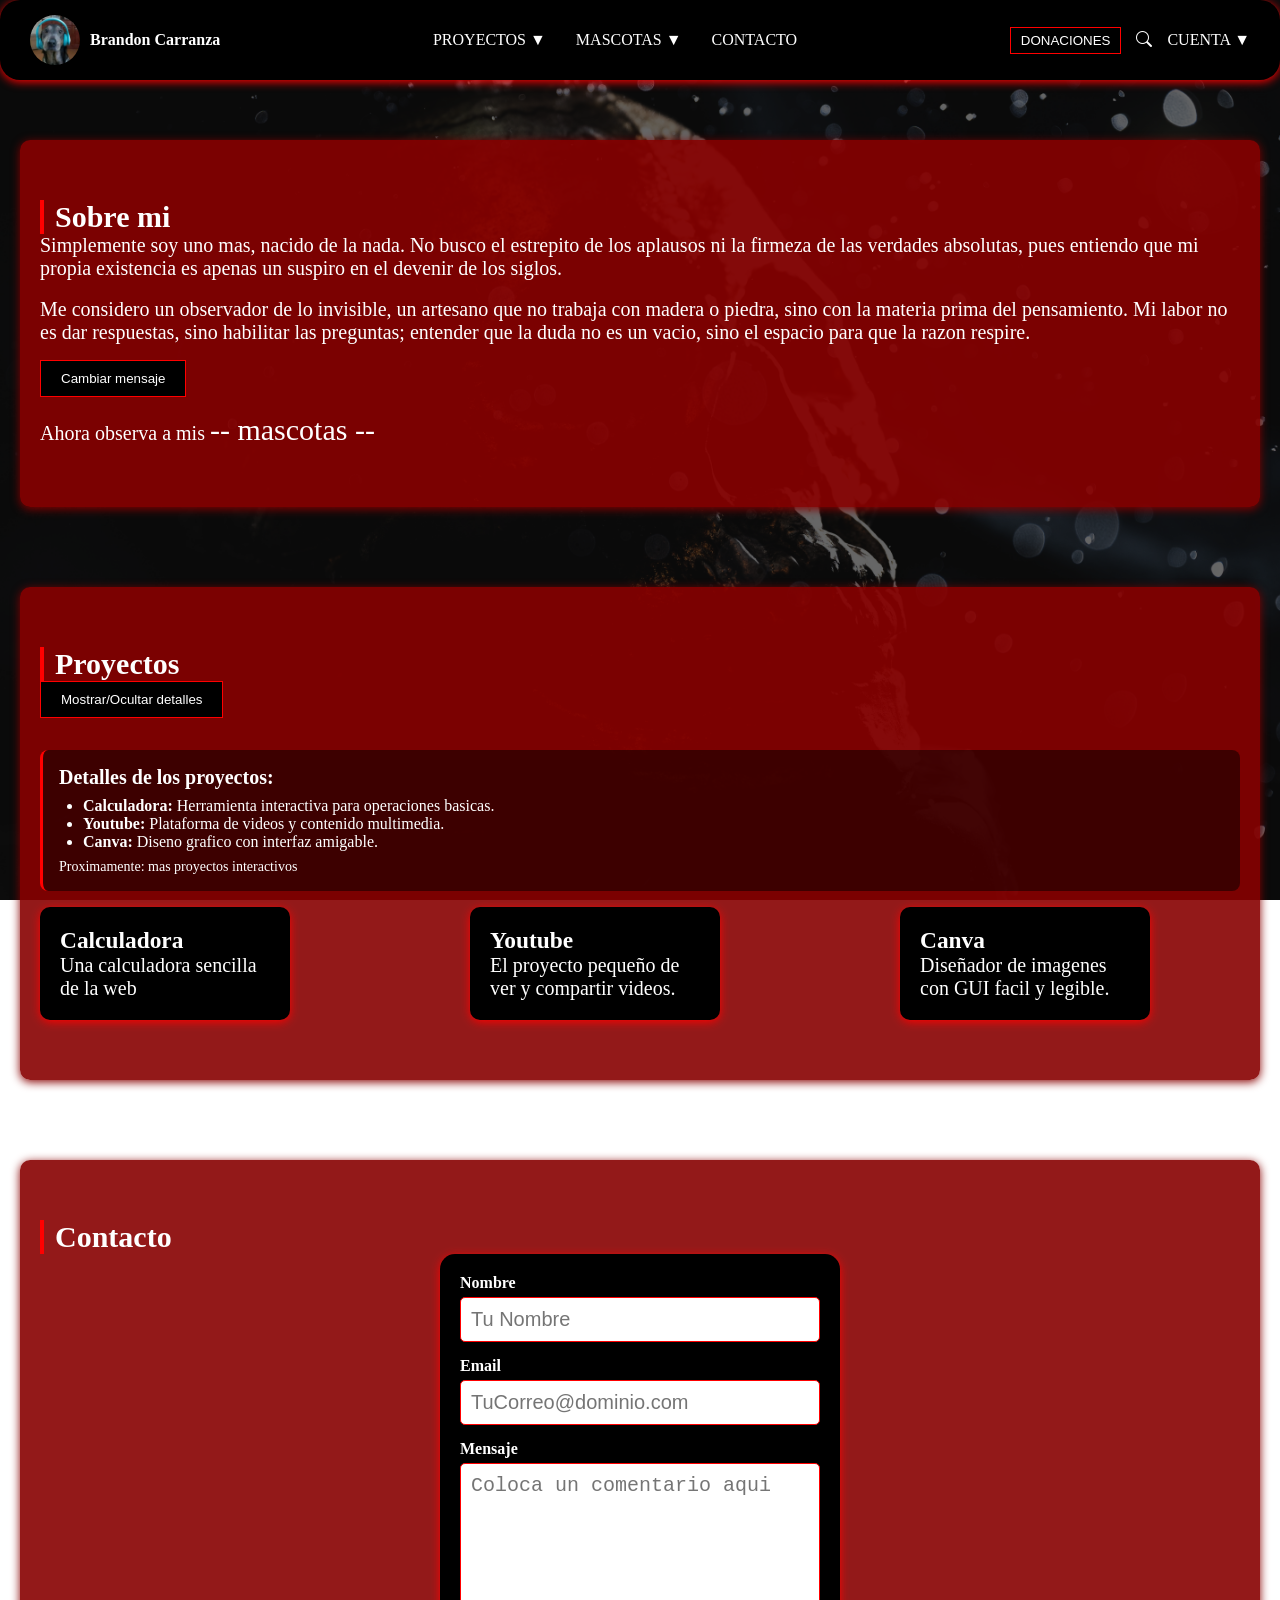
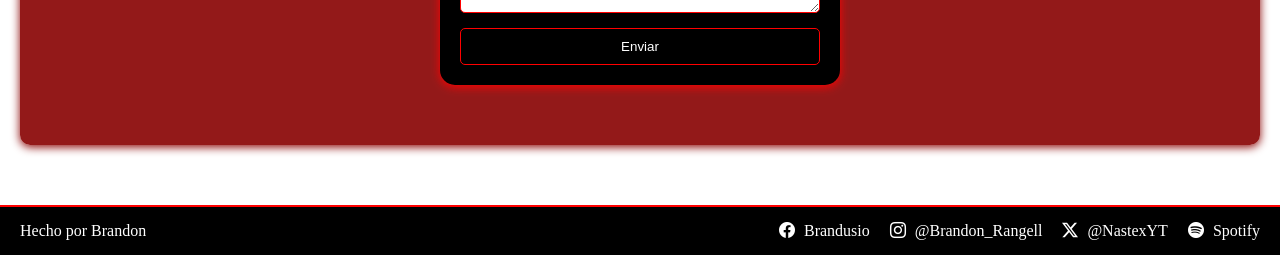
==== index.html @ fcfbf07f "Add files via upload" ====
<!DOCTYPE html>
<html lang="es">
<head>
    <meta charset="UTF-8">
    <meta name="viewport" content="width=device-width, initial-scale=1.0">
    <title>Brandon Carranza</title>
    <link rel="stylesheet" href="styles.css">
    <link rel="stylesheet" href="https://cdn.jsdelivr.net/npm/bootstrap-icons@1.11.3/font/bootstrap-icons.css">
</head>
<body class="wallpaper">

<header>
    <nav class="navbar">
        <div class="nav-left">
            <img src="imagenes/logo.jpg" class="logo" alt="Logo Brandon Carranza">
            <span class="bran">Brandon Carranza</span>
        </div>

        <ul class="nav-center">
            <li class="dropdown">
                PROYECTOS ▼
                <ul class="dropdown-menu">
                    <li><a href="calculadora.html" target="_blank">Calculadora</a></li>
                    <li><a href="https://www.youtube.com/" target="_blank">Youtube</a></li>
                    <li><a href="https://www.canva.com/" target="_blank">Canva</a></li>
                </ul>
            </li>

            <li class="dropdown">
                MASCOTAS ▼
                <ul class="dropdown-menu">
                    <li><a href="https://www.corazonpeludito.org/" target="_blank">Adoptar</a></li>
                    <li><a href="mascotas.html">Ver mascotas</a></li>
                </ul>
            </li>

            <li><a href="#contact">CONTACTO</a></li>
        </ul>

        <div class="nav-right">
            <button class="buy-btn" onclick="location.href='donaciones.html'">DONACIONES</button>
            <i class="bi bi-search"></i>
            <span>CUENTA ▼</span>
        </div>
    </nav>
</header>

<section id="about" class="section">
    <div>
        <h2>Sobre mi</h2>
        <p>Simplemente soy uno mas, nacido de la nada. No busco el estrepito de los aplausos ni la firmeza de las verdades absolutas, pues entiendo que mi propia existencia es apenas un suspiro en el devenir de los siglos.</p>
        <br>
        <p>Me considero un observador de lo invisible, un artesano que no trabaja con madera o piedra, sino con la materia prima del pensamiento. Mi labor no es dar respuestas, sino habilitar las preguntas; entender que la duda no es un vacio, sino el espacio para que la razon respire.</p>
        
        <p>Ahora observa a mis <a href="mascotas.html">-- mascotas --</a></p>
    </div>
</section>

<section id="projects" class="section">
    <h2>Proyectos</h2>
    <div class="project-container">
        <a href="calculadora.html" class="project-card" target="_blank">
            <h3>Calculadora</h3>
            <p>Una calculadora sencilla de la web</p>
        </a>
        
        <a href="https://www.youtube.com/" class="project-card" target="_blank">
            <h3>Youtube</h3>
            <p>El proyecto pequeño de ver y compartir videos.</p>
        </a>

        <a href="https://www.canva.com/" class="project-card" target="_blank">
            <h3>Canva</h3>
            <p>Diseñador de imagenes con GUI facil y legible.</p>
        </a>
    </div>
</section>

<section id="contact" class="section">
    <h2>Contacto</h2>
    <form class="contact-form" id="contactForm">
        <div class="form-group">
            <label>Nombre</label>
            <input type="text" id="nombre" placeholder="Tu Nombre" required>
        </div>

        <div class="form-group">
            <label>Email</label>
            <input type="email" id="email" placeholder="TuCorreo@dominio.com" required>
        </div>

        <div class="form-group">
            <label>Mensaje</label>
            <textarea id="mensaje" placeholder="Coloca un comentario aqui" required></textarea>
        </div>
        <button type="submit">Enviar</button>
    </form>
</section>

<footer class="footer">
    <div class="footer-left">
        <p>Hecho por Brandon</p>
    </div>
    <div class="footer-right">
        <a href="#"><i class="bi bi-facebook"></i> Brandusio</a>
        <a href="#"><i class="bi bi-instagram"></i> @Brandon_Rangell</a>
        <a href="#"><i class="bi bi-twitter-x"></i> @NastexYT</a>
        <a href="#"><i class="bi bi-spotify"></i> Spotify</a>
    </div>
</footer>

<script src="script.js"></script>
</body>
</html>
---- styles.css ----
/* ========================================
   VARIABLES GLOBALES
   ======================================== */
:root {
    --color-primary: red;
    --color-secondary: black;
    --color-text: white;
    --color-bg-section: rgba(136, 0, 0, 0.9);
    --shadow: 0 2px 10px red;
    --border: 2px solid red;
    --font-small: 0.875rem;     /* 14px */
    --font-base: 1rem;          /* 16px */
    --font-large: 1.25rem;      /* 20px */
    --font-xl: 1.875rem;        /* 30px */
    --font-xxl: 2.5rem;         /* 40px */
    --spacing-xs: 0.3125rem;    /* 5px */
    --spacing-sm: 0.625rem;     /* 10px */
    --spacing-md: 0.9375rem;    /* 15px */
    --spacing-lg: 1.25rem;      /* 20px */
    --spacing-xl: 1.875rem;     /* 30px */
    --spacing-xxl: 3.75rem;     /* 60px */
}

/* ========================================
   RESET Y BASE
   ======================================== */
* {
    margin: 0;
    padding: 0;
    box-sizing: border-box;
}

body {
    display: flex;
    flex-direction: column;
    min-height: 100vh;
    margin: 0;
    padding: 0;
}

/* ========================================
   WALLPAPER
   ======================================== */
.wallpaper {
    background-image: url('imagenes/wallpaper-index.jpg');
    background-size: cover;
    background-position: center;
    background-repeat: no-repeat;
    background-attachment: fixed;
    position: relative;
    margin: 0;
    flex: 1;
}

.wallpaper::before {
    content: "";
    position: fixed;
    top: 0;
    left: 0;
    width: 100%;
    height: 100%;
    background-color: rgba(0, 0, 0, 0.6);
    z-index: -1;
}

/* ========================================
   NAVBAR
   ======================================== */
.navbar {
    display: flex;
    justify-content: space-between;
    align-items: center;
    background: var(--color-secondary);
    padding: var(--spacing-md) var(--spacing-xl);
    border-radius: 20px;
    box-shadow: var(--shadow);
    flex-wrap: wrap;
    gap: var(--spacing-md);
}

.nav-left {
    display: flex;
    align-items: center;
    gap: var(--spacing-sm);
}

.logo {
    width: 50px;
    border-radius: 50%;
    max-width: 100%;
    height: auto;
}

.bran {
    color: var(--color-text);
    font-weight: bold;
    font-size: var(--font-base);
}

.nav-links {
    display: flex;
    gap: var(--spacing-lg);
}

.nav-links li a {
    text-decoration: none;
    color: var(--color-text);
    transition: color 0.3s ease-in-out;
}

.nav-links li a:hover {
    color: var(--color-primary);
    border-bottom: var(--border);
}

.nav-center {
    display: flex;
    gap: var(--spacing-xl);
    list-style: none;
    cursor: pointer;
    color: var(--color-text);
}

.nav-center li {
    position: relative;
    color: var(--color-text);
    transition: color 0.3s ease;
}

.nav-center a {
    color: var(--color-text);
    text-decoration: none;
}

.nav-center a:hover {
    color: var(--color-primary);
}

/* DROPDOWN */
.dropdown-menu {
    position: absolute;
    top: var(--spacing-xl);
    left: 0;
    background: var(--color-secondary);
    padding: var(--spacing-sm) 0;
    min-width: 150px;
    list-style: none;
    border-radius: 10px;
    box-shadow: var(--shadow);
    z-index: 1000;
    opacity: 0;
    visibility: hidden;
    transform: translateY(10px);
    transition: all 0.3s ease;
}

.dropdown:hover .dropdown-menu {
    opacity: 1;
    visibility: visible;
    transform: translateY(0);
}

.dropdown-menu li {
    padding: var(--spacing-sm);
}

.dropdown-menu li a {
    color: var(--color-text);
}

.dropdown-menu li a:hover {
    color: var(--color-primary);
}

/* DERECHA */
.nav-right {
    display: flex;
    align-items: center;
    gap: var(--spacing-md);
    color: var(--color-text);
}

/* BOTÓN */
.buy-btn {
    border: 1px solid var(--color-primary);
    background: var(--color-secondary);
    color: var(--color-text);
    padding: var(--spacing-xs) var(--spacing-sm);
    cursor: pointer;
    transition: all 0.3s ease;
}

.buy-btn:hover {
    background: var(--color-primary);
    color: var(--color-secondary);
}

/* ========================================
   PROYECTOS
   ======================================== */
.project-container {
    display: grid;
    gap: 90px;
    margin-top: 1rem;
    justify-content: center;
    grid-template-columns: repeat(auto-fit, 250px);
}

.project-card {
    background: var(--color-secondary);
    padding: var(--spacing-lg);
    border-radius: 10px;
    width: 250px;
    box-shadow: var(--shadow);
    transition: all 0.2s ease;
    text-decoration: none;
    display: block;
}

.project-card:hover {
    transform: translateY(-5px);
}

.project-container p,
.project-container a {
    color: var(--color-text);
    font-size: var(--font-large);
    transition: all 0.5s ease;
}

.project-card:hover,
.project-card:hover a,
.project-card:hover p {
    color: var(--color-primary);
    text-decoration: underline;
}

/* ========================================
   SECCIONES
   ======================================== */
.section {
    padding: var(--spacing-xxl) var(--spacing-lg);
    background-color: var(--color-bg-section);
    transform: translateY(20px);
    border-radius: 10px;
    margin: 40px 20px;
    transition: all 0.5s ease;
    box-shadow: 0px 2px 10px rgb(136, 0, 0);
}

.section:hover {
    background: var(--color-primary);
    box-shadow: 0px 2px 10px var(--color-primary);
}

/* Barra negra que cambia a rojo al hacer hover en la sección */
.section h2 {
    position: relative;
    padding-left: var(--spacing-md);
    transition: padding-left 0.3s ease;
    color: var(--color-text);
    font-size: var(--font-xl);
}

.section h2::before {
    content: "";
    position: absolute;
    left: 0;
    top: 0;
    width: 4px;
    height: 100%;
    background-color: var(--color-primary);
    transition: background-color 0.3s ease, width 0.3s ease;
}

.section:hover h2::before {
    background-color: var(--color-secondary);
    width: 6px;
}

.section p {
    color: var(--color-text);
    font-size: var(--font-large);
}

section a {
    color: var(--color-text);
    text-decoration: solid;
    font-size: var(--font-xl);
    transition: all 0.5s ease;
}

section a:hover {
    color: var(--color-secondary);
    text-decoration: none;
}

/* ========================================
   CONTACTO
   ======================================== */
.contact-form {
    max-width: 400px;
    margin: auto;
    display: flex;
    flex-direction: column;
    gap: var(--spacing-md);
    background: var(--color-secondary);
    padding: var(--spacing-lg);
    border-radius: 15px;
    box-shadow: var(--shadow);
}

.form-group {
    display: flex;
    flex-direction: column;
}

.form-group label {
    color: var(--color-text);
    margin-bottom: var(--spacing-xs);
    font-weight: bold;
}

.contact-form input,
.contact-form textarea {
    padding: var(--spacing-sm);
    font-size: var(--font-large);
    border-radius: 5px;
    border: 1px solid var(--color-primary);
    color: var(--color-secondary);
    background: var(--color-text);
    transition: all 0.3s ease;
}

.contact-form textarea {
    min-height: 150px;
    font-size: var(--font-large);
}

.contact-form input:focus,
.contact-form textarea:focus {
    box-shadow: 0 0 9px var(--color-primary);
    border: var(--border);
    outline: none;
}

.contact-form button {
    padding: var(--spacing-sm);
    background: var(--color-secondary);
    color: var(--color-text);
    border: 1px solid var(--color-primary);
    border-radius: 5px;
    cursor: pointer;
    transition: all 0.3s ease;
}

.contact-form button:hover {
    background: var(--color-primary);
    color: var(--color-secondary);
    box-shadow: 0 0 10px var(--color-primary);
}

/* ========================================
   MASCOTAS
   ======================================== */
.pet-section {
    text-align: center;
    flex: 1;
}

.pet-img {
    width: 200px;
    height: 200px;
    object-fit: cover;
    border-radius: 20px;
    margin: var(--spacing-lg) 0;
    box-shadow: var(--shadow);
    transition: all 0.3s ease;
    max-width: 100%;
}

.pet-img:hover {
    transform: scale(1.05);
}

.pet-section p {
    color: var(--color-text);
    max-width: 500px;
    margin: auto;
    font-size: var(--font-large);
}

.gallery {
    display: grid;
    grid-template-columns: repeat(auto-fit, minmax(250px, 1fr));
    gap: var(--spacing-lg);
}

.pet-card {
    width: 220px;
    text-align: center;
}

/* ========================================
   FOOTER
   ======================================== */
.footer {
    display: flex;
    justify-content: space-between;
    align-items: center;
    padding: var(--spacing-md) var(--spacing-lg);
    background: var(--color-secondary);
    border-top: var(--border);
    margin-top: 40px;
    margin-bottom: 0;
    width: 100%;
    box-sizing: border-box;
}

.footer-left p {
    color: var(--color-text);
    margin: 0;
}

.footer-right {
    display: flex;
    gap: var(--spacing-lg);
    flex-wrap: wrap;
}

.footer-right a {
    color: var(--color-text);
    text-decoration: none;
    transition: 0.3s;
}

.footer-right a:hover {
    color: var(--color-primary);
}

.footer-right i {
    margin-right: var(--spacing-xs);
}

/* ========================================
   DETALLES
   ======================================== */
details summary {
    cursor: pointer;
    margin: var(--spacing-xs);
    color: var(--color-text);
}

details summary:hover {
    text-decoration: underline;
}

details p {
    margin-top: var(--spacing-sm);
    font-size: var(--font-small);
}

main, .pet-section {
    flex: 1;
}

/* ========================================
   MEDIA QUERIES - MÓVILES (max-width: 768px)
   ======================================== */
@media (max-width: 768px) {
    
    /* Menú en columna */
    .navbar {
        flex-direction: column;
        text-align: center;
        border-radius: 10px;
    }
    
    .nav-center {
        flex-direction: column;
        gap: var(--spacing-sm);
        text-align: center;
    }
    
    .nav-right {
        flex-wrap: wrap;
        justify-content: center;
    }
    
    /* Dropdown en móvil - se muestra siempre */
    .dropdown-menu {
        position: static;
        opacity: 1;
        visibility: visible;
        transform: none;
        box-shadow: none;
        margin-top: var(--spacing-xs);
        background: #1a0000;
    }
    
    /* Proyectos en 1 columna */
    .project-container {
        grid-template-columns: 1fr;
        justify-items: center;
        gap: 30px;
    }
    
    /* Galería en 2 columnas */
    .gallery {
        grid-template-columns: repeat(2, 1fr);
        gap: var(--spacing-sm);
    }
    
    .pet-card {
        width: 100%;
        max-width: 180px;
        margin: 0 auto;
    }
    
    /* Ajustes de fuente */
    .section h2 {
        font-size: var(--font-large);
    }
    
    .section p {
        font-size: var(--font-base);
    }
    
    .pet-img {
        width: 100%;
        max-width: 150px;
        height: auto;
    }
    
    /* Footer en columna */
    .footer {
        flex-direction: column;
        gap: var(--spacing-md);
        text-align: center;
    }
    
    .footer-right {
        justify-content: center;
    }
    
    /* Formulario */
    .contact-form {
        margin: 0 var(--spacing-sm);
        max-width: 100%;
    }
}

/* ========================================
   MEDIA QUERIES - TABLETS (769px - 1024px)
   ======================================== */
@media (min-width: 769px) and (max-width: 1024px) {
    
    /* Proyectos en 2 columnas */
    .project-container {
        grid-template-columns: repeat(2, 1fr);
        gap: 40px;
    }
    
    /* Galería en 3 columnas */
    .gallery {
        grid-template-columns: repeat(3, 1fr);
    }
    
    /* Ajustes de navbar */
    .navbar {
        flex-wrap: wrap;
    }
    
    /* Footer responsivo */
    .footer {
        flex-direction: row;
        flex-wrap: wrap;
    }
}

/* ========================================
   MEDIA QUERIES - ESCRITORIO (min-width: 1025px)
   ======================================== */
@media (min-width: 1025px) {
    
    /* Galería en 4 columnas */
    .gallery {
        grid-template-columns: repeat(4, 1fr);
    }
    
    .project-container {
        grid-template-columns: repeat(3, 1fr);
    }
}

/* ========================================
   ESTILOS PARA LA CALCULADORA
   ======================================== */
.calculadora-section {
    flex: 1;
    display: flex;
    justify-content: center;
    align-items: center;
    margin: var(--spacing-lg);
    background: transparent;
    box-shadow: none;
}

.calculadora-section:hover {
    background: transparent;
    box-shadow: none;
}

.calculadora-container {
    width: 100%;
    max-width: 400px;
    background: rgba(0, 0, 0, 0.747);
    border: var(--border);
    box-shadow: 0 0 15px var(--color-primary);
    border-radius: 0;
}

.calculadora-pantalla {
    padding: var(--spacing-lg);
    border-bottom: var(--border);
}

.calculadora-pantalla input {
    width: 100%;
    background: transparent;
    border: none;
    color: var(--color-text);
    font-size: var(--font-xxl);
    text-align: right;
    padding: var(--spacing-sm);
    box-sizing: border-box;
    font-family: monospace;
}

.calculadora-pantalla input:focus {
    outline: none;
    box-shadow: none;
}

.calculadora-botones {
    display: grid;
    grid-template-columns: repeat(4, 1fr);
    gap: 0;
}

.calc-btn {
    background: rgba(0, 0, 0, 0.24);
    border: 1px solid var(--color-primary);
    color: var(--color-text);
    font-size: 1.8rem;
    padding: var(--spacing-lg);
    cursor: pointer;
    transition: all 0.2s ease;
    font-family: monospace;
    border-radius: 0;
}

.calc-btn:hover {
    background: rgba(255, 0, 0, 0.541);
    color: var(--color-secondary);
}

.operador {
    background: #1a00009a;
    color: var(--color-primary);
    font-weight: bold;
}

.operador:hover {
    background: var(--color-primary);
    color: var(--color-secondary);
}

.limpiar {
    background: #1a000069;
    color: var(--color-primary);
}

.limpiar:hover {
    background: var(--color-primary);
    color: var(--color-secondary);
}

.igual {
    grid-column: span 4;
    background: var(--color-primary);
    color: var(--color-secondary);
    font-weight: bold;
    font-size: 1.5rem;
}

.igual:hover {
    background: #cc0000;
    color: var(--color-text);
}
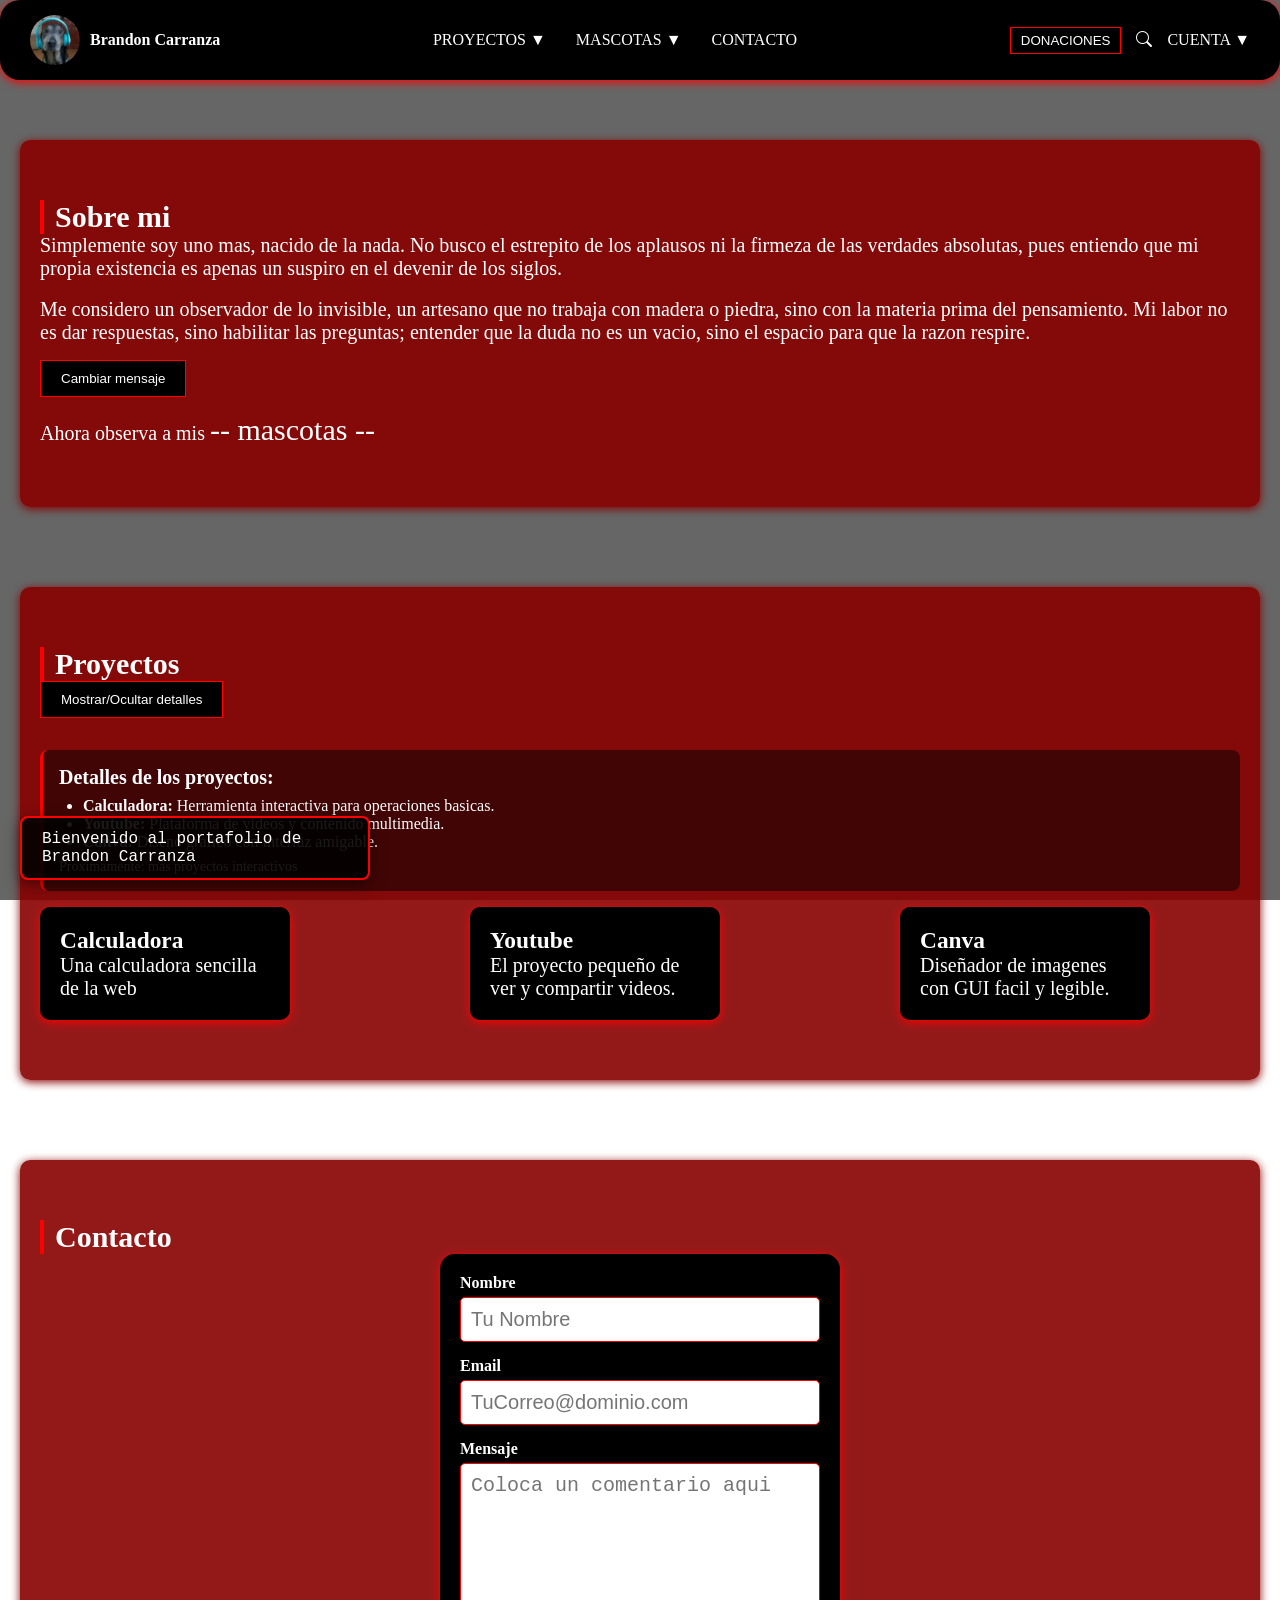
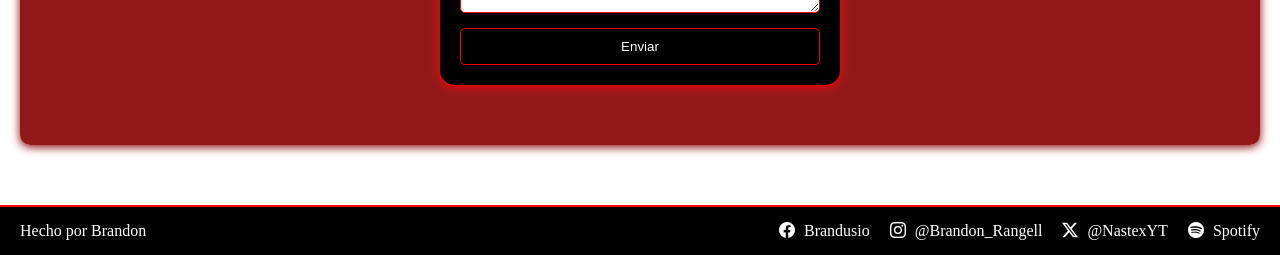
==== commit dfdc24f1: "Add files via upload" ====
--- a/index.html
+++ b/index.html
@@ -109,6 +109,11 @@
     </div>
 </footer>
 
+<!-- Boton volver arriba -->
+<div class="scroll-top" id="scrollTop">
+    <i class="bi bi-arrow-up"></i>
+</div>
+
 <script src="script.js"></script>
 </body>
 </html>
--- a/styles.css
+++ b/styles.css
@@ -42,7 +42,7 @@
    WALLPAPER
    ======================================== */
 .wallpaper {
-    background-image: url('imagenes/wallpaper-index.jpg');
+    background-image: url('imagenes/wallpaper-index.gif');
     background-size: cover;
     background-position: center;
     background-repeat: no-repeat;
@@ -606,6 +606,18 @@
     box-shadow: none;
 }
 
+/* Contenedor principal de la pantalla */
+.calculadora-fila-unica {
+    display: flex;
+    flex-direction: row; /* Alineación horizontal */
+    align-items: center;
+    justify-content: space-between;
+    gap: 1px; /* Espacio entre los cuadritos */
+    padding: 10px;
+    background: rgba(0, 0, 0, 0.1); /* Opcional: un fondo ligero */
+    border-radius: 8px;
+}
+
 .calculadora-section:hover {
     background: transparent;
     box-shadow: none;
@@ -613,7 +625,7 @@
 
 .calculadora-container {
     width: 100%;
-    max-width: 400px;
+    max-width: 600px;
     background: rgba(0, 0, 0, 0.747);
     border: var(--border);
     box-shadow: 0 0 15px var(--color-primary);
@@ -631,10 +643,30 @@
     border: none;
     color: var(--color-text);
     font-size: var(--font-xxl);
-    text-align: right;
+    text-align: center;
     padding: var(--spacing-sm);
     box-sizing: border-box;
     font-family: monospace;
+}
+
+/* Ajuste de los inputs para que no se amontonen */
+.calc-input {
+    width: 250% !important; /* Ajusta el tamaño para que quepan 4 elementos */
+    text-align: center;
+    padding: 8px 2px;
+    font-size: 1.5rem;
+}
+
+/* El input del operador puede ser más pequeño */
+.operador-input {
+    width: 100% !important;
+}
+
+/* Estilo para el símbolo de igual */
+.calc-simbolo {
+    font-weight: bold;
+    color: #fff;
+    font-size: 5rem;
 }
 
 .calculadora-pantalla input:focus {
@@ -697,4 +729,94 @@
 .igual:hover {
     background: #cc0000;
     color: var(--color-text);
+}
+
+/* ========================================
+   ACORDEON PARA MASCOTAS
+   ======================================== */
+.accordion {
+    width: 100%;
+    margin-top: 10px;
+}
+
+.accordion-btn {
+    width: 100%;
+    background: black;
+    color: white;
+    border: 1px solid red;
+    padding: 10px;
+    cursor: pointer;
+    font-size: 0.9rem;
+    font-family: monospace;
+    transition: all 0.3s ease;
+    display: flex;
+    justify-content: space-between;
+    align-items: center;
+    border-radius: 5px;
+}
+
+.accordion-btn:hover {
+    background: red;
+    color: black;
+}
+
+.accordion-btn i {
+    transition: transform 0.3s ease;
+}
+
+.accordion-btn.active i {
+    transform: rotate(180deg);
+}
+
+.accordion-content {
+    max-height: 0;
+    overflow: hidden;
+    transition: max-height 0.3s ease;
+    background: rgba(0, 0, 0, 0.7);
+    border-radius: 5px;
+    margin-top: 5px;
+    text-align: left;
+}
+
+.accordion-content p {
+    margin: 10px;
+    font-size: 0.8rem;
+    color: white;
+}
+
+.accordion-content strong {
+    color: red;
+}
+
+/* ========================================
+   BOTON VOLVER ARRIBA
+   ======================================== */
+.scroll-top {
+    position: fixed;
+    bottom: 3.5rem;
+    right: 30px;
+    width: 50px;
+    height: 50px;
+    background: black;
+    color: red;
+    border: 2px solid red;
+    border-radius: 50%;
+    cursor: pointer;
+    display: none;
+    justify-content: center;
+    align-items: center;
+    font-size: 1.5rem;
+    transition: all 0.3s ease;
+    z-index: 1000;
+    box-shadow: 0 2px 10px red;
+}
+
+.scroll-top:hover {
+    background: red;
+    color: black;
+    transform: scale(1.1);
+}
+
+.scroll-top i {
+    font-size: 1.5rem;
 }
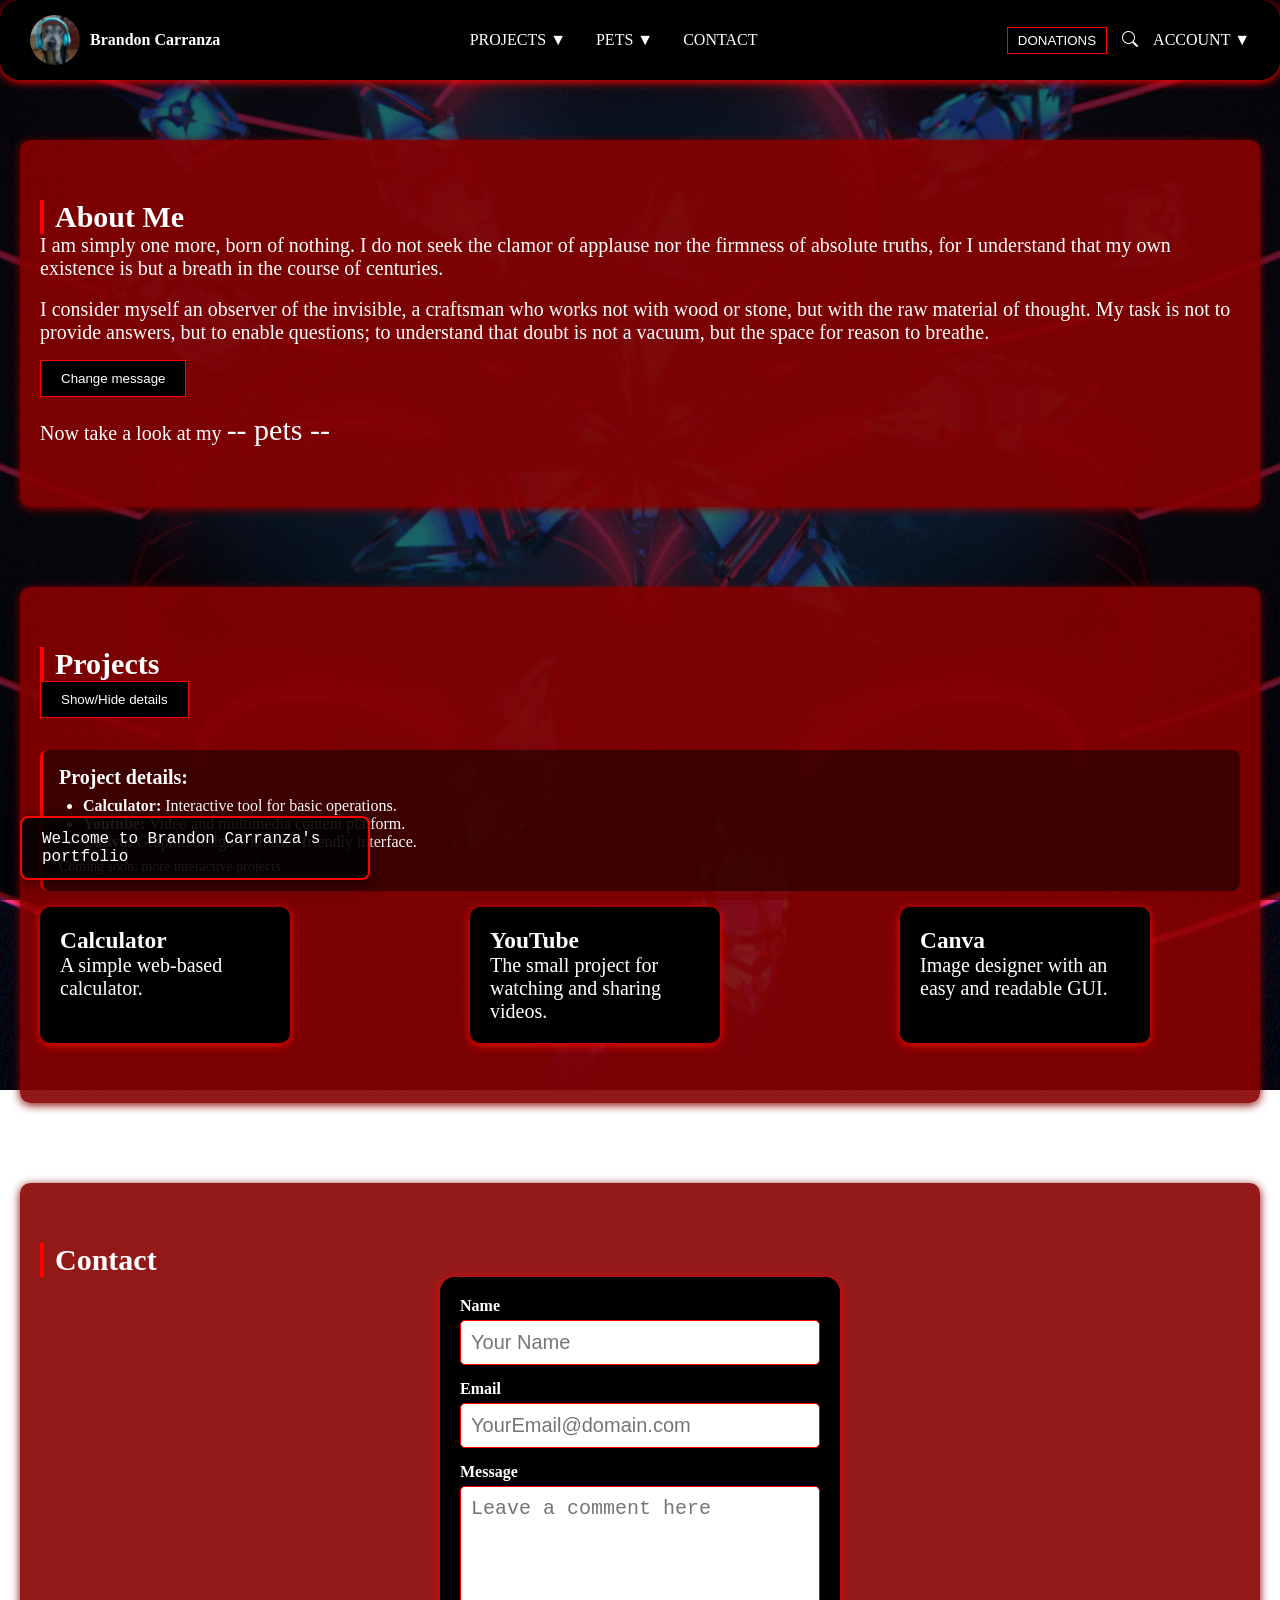
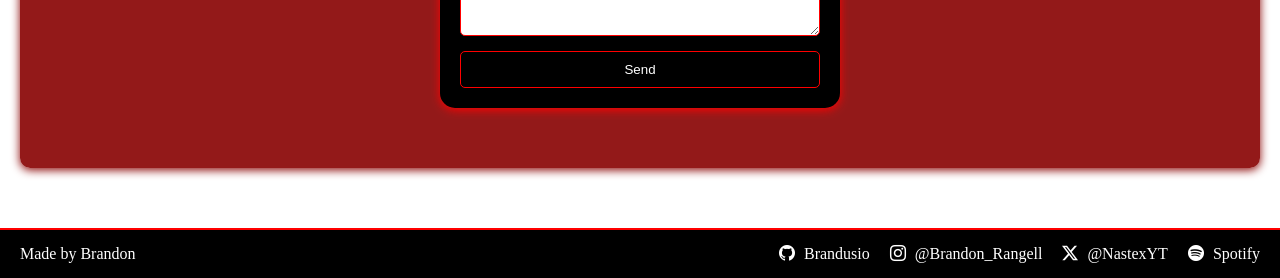
==== commit b5ca85a1: "Add files via upload" ====
--- a/index.html
+++ b/index.html
@@ -1,9 +1,9 @@
 <!DOCTYPE html>
-<html lang="es">
+<html lang="en">
 <head>
     <meta charset="UTF-8">
     <meta name="viewport" content="width=device-width, initial-scale=1.0">
-    <title>Brandon Carranza</title>
+    <title>Home page</title>
     <link rel="stylesheet" href="styles.css">
     <link rel="stylesheet" href="https://cdn.jsdelivr.net/npm/bootstrap-icons@1.11.3/font/bootstrap-icons.css">
 </head>
@@ -12,104 +12,103 @@
 <header>
     <nav class="navbar">
         <div class="nav-left">
-            <img src="imagenes/logo.jpg" class="logo" alt="Logo Brandon Carranza">
+            <img src="imagenes/logo.jpg" class="logo" alt="Brandon Carranza Logo">
             <span class="bran">Brandon Carranza</span>
         </div>
 
         <ul class="nav-center">
             <li class="dropdown">
-                PROYECTOS ▼
+                PROJECTS ▼
                 <ul class="dropdown-menu">
-                    <li><a href="calculadora.html" target="_blank">Calculadora</a></li>
-                    <li><a href="https://www.youtube.com/" target="_blank">Youtube</a></li>
+                    <li><a href="calculadora.html" target="_blank">Calculator</a></li>
+                    <li><a href="https://www.youtube.com/" target="_blank">YouTube</a></li>
                     <li><a href="https://www.canva.com/" target="_blank">Canva</a></li>
                 </ul>
             </li>
 
             <li class="dropdown">
-                MASCOTAS ▼
+                PETS ▼
                 <ul class="dropdown-menu">
-                    <li><a href="https://www.corazonpeludito.org/" target="_blank">Adoptar</a></li>
-                    <li><a href="mascotas.html">Ver mascotas</a></li>
+                    <li><a href="https://www.corazonpeludito.org/" target="_blank">Adopt</a></li>
+                    <li><a href="mascotas.html">View Pets</a></li>
                 </ul>
             </li>
 
-            <li><a href="#contact">CONTACTO</a></li>
+            <li><a href="#contact">CONTACT</a></li>
         </ul>
 
         <div class="nav-right">
-            <button class="buy-btn" onclick="location.href='donaciones.html'">DONACIONES</button>
+            <button class="buy-btn" onclick="location.href='donaciones.html'">DONATIONS</button>
             <i class="bi bi-search"></i>
-            <span>CUENTA ▼</span>
+            <span>ACCOUNT ▼</span>
         </div>
     </nav>
 </header>
 
 <section id="about" class="section">
     <div>
-        <h2>Sobre mi</h2>
-        <p>Simplemente soy uno mas, nacido de la nada. No busco el estrepito de los aplausos ni la firmeza de las verdades absolutas, pues entiendo que mi propia existencia es apenas un suspiro en el devenir de los siglos.</p>
+        <h2>About Me</h2>
+        <p>I am simply one more, born of nothing. I do not seek the clamor of applause nor the firmness of absolute truths, for I understand that my own existence is but a breath in the course of centuries.</p>
         <br>
-        <p>Me considero un observador de lo invisible, un artesano que no trabaja con madera o piedra, sino con la materia prima del pensamiento. Mi labor no es dar respuestas, sino habilitar las preguntas; entender que la duda no es un vacio, sino el espacio para que la razon respire.</p>
+        <p>I consider myself an observer of the invisible, a craftsman who works not with wood or stone, but with the raw material of thought. My task is not to provide answers, but to enable questions; to understand that doubt is not a vacuum, but the space for reason to breathe.</p>
         
-        <p>Ahora observa a mis <a href="mascotas.html">-- mascotas --</a></p>
+        <p>Now take a look at my <a href="mascotas.html">-- pets --</a></p>
     </div>
 </section>
 
 <section id="projects" class="section">
-    <h2>Proyectos</h2>
+    <h2>Projects</h2>
     <div class="project-container">
         <a href="calculadora.html" class="project-card" target="_blank">
-            <h3>Calculadora</h3>
-            <p>Una calculadora sencilla de la web</p>
+            <h3>Calculator</h3>
+            <p>A simple web-based calculator.</p>
         </a>
         
         <a href="https://www.youtube.com/" class="project-card" target="_blank">
-            <h3>Youtube</h3>
-            <p>El proyecto pequeño de ver y compartir videos.</p>
+            <h3>YouTube</h3>
+            <p>The small project for watching and sharing videos.</p>
         </a>
 
         <a href="https://www.canva.com/" class="project-card" target="_blank">
             <h3>Canva</h3>
-            <p>Diseñador de imagenes con GUI facil y legible.</p>
+            <p>Image designer with an easy and readable GUI.</p>
         </a>
     </div>
 </section>
 
 <section id="contact" class="section">
-    <h2>Contacto</h2>
+    <h2>Contact</h2>
     <form class="contact-form" id="contactForm">
         <div class="form-group">
-            <label>Nombre</label>
-            <input type="text" id="nombre" placeholder="Tu Nombre" required>
+            <label>Name</label>
+            <input type="text" id="nombre" placeholder="Your Name" required>
         </div>
 
         <div class="form-group">
             <label>Email</label>
-            <input type="email" id="email" placeholder="TuCorreo@dominio.com" required>
+            <input type="email" id="email" placeholder="YourEmail@domain.com" required>
         </div>
 
         <div class="form-group">
-            <label>Mensaje</label>
-            <textarea id="mensaje" placeholder="Coloca un comentario aqui" required></textarea>
+            <label>Message</label>
+            <textarea id="mensaje" placeholder="Leave a comment here" required></textarea>
         </div>
-        <button type="submit">Enviar</button>
+        <button type="submit">Send</button>
     </form>
 </section>
 
 <footer class="footer">
     <div class="footer-left">
-        <p>Hecho por Brandon</p>
+        <p>Made by Brandon</p>
     </div>
     <div class="footer-right">
-        <a href="#"><i class="bi bi-facebook"></i> Brandusio</a>
+        <a href="https://github.com/nastex123/Module-HTML.git" target="_blank"><i class="bi bi-github"></i> Brandusio</a>
         <a href="#"><i class="bi bi-instagram"></i> @Brandon_Rangell</a>
         <a href="#"><i class="bi bi-twitter-x"></i> @NastexYT</a>
         <a href="#"><i class="bi bi-spotify"></i> Spotify</a>
     </div>
 </footer>
 
-<!-- Boton volver arriba -->
 <div class="scroll-top" id="scrollTop">
     <i class="bi bi-arrow-up"></i>
 </div>
--- a/styles.css
+++ b/styles.css
@@ -1,6 +1,4 @@
-/* ========================================
-   VARIABLES GLOBALES
-   ======================================== */
+/* GLOBAL VARIABLES*/
 :root {
     --color-primary: red;
     --color-secondary: black;
@@ -8,22 +6,20 @@
     --color-bg-section: rgba(136, 0, 0, 0.9);
     --shadow: 0 2px 10px red;
     --border: 2px solid red;
-    --font-small: 0.875rem;     /* 14px */
-    --font-base: 1rem;          /* 16px */
-    --font-large: 1.25rem;      /* 20px */
-    --font-xl: 1.875rem;        /* 30px */
-    --font-xxl: 2.5rem;         /* 40px */
-    --spacing-xs: 0.3125rem;    /* 5px */
-    --spacing-sm: 0.625rem;     /* 10px */
-    --spacing-md: 0.9375rem;    /* 15px */
-    --spacing-lg: 1.25rem;      /* 20px */
-    --spacing-xl: 1.875rem;     /* 30px */
-    --spacing-xxl: 3.75rem;     /* 60px */
-}
-
-/* ========================================
-   RESET Y BASE
-   ======================================== */
+    --font-small: 0.875rem;
+    --font-base: 1rem;         
+    --font-large: 1.25rem;      
+    --font-xl: 1.875rem;        
+    --font-xxl: 2.5rem;        
+    --spacing-xs: 0.3125rem;    
+    --spacing-sm: 0.625rem;     
+    --spacing-md: 0.9375rem;    
+    --spacing-lg: 1.25rem;      
+    --spacing-xl: 1.875rem;     
+    --spacing-xxl: 3.75rem;     
+}
+
+/*  RESET AND BASE*/
 * {
     margin: 0;
     padding: 0;
@@ -38,9 +34,7 @@
     padding: 0;
 }
 
-/* ========================================
-   WALLPAPER
-   ======================================== */
+/* WALLPAPER*/
 .wallpaper {
     background-image: url('imagenes/wallpaper-index.gif');
     background-size: cover;
@@ -63,9 +57,7 @@
     z-index: -1;
 }
 
-/* ========================================
-   NAVBAR
-   ======================================== */
+/* NAVBAR*/
 .navbar {
     display: flex;
     justify-content: space-between;
@@ -172,7 +164,7 @@
     color: var(--color-primary);
 }
 
-/* DERECHA */
+/* RIGHT SIDE */
 .nav-right {
     display: flex;
     align-items: center;
@@ -180,7 +172,7 @@
     color: var(--color-text);
 }
 
-/* BOTÓN */
+/* BUTTON */
 .buy-btn {
     border: 1px solid var(--color-primary);
     background: var(--color-secondary);
@@ -195,9 +187,7 @@
     color: var(--color-secondary);
 }
 
-/* ========================================
-   PROYECTOS
-   ======================================== */
+/* PROJECTS*/
 .project-container {
     display: grid;
     gap: 90px;
@@ -235,9 +225,7 @@
     text-decoration: underline;
 }
 
-/* ========================================
-   SECCIONES
-   ======================================== */
+/* SECTIONS*/
 .section {
     padding: var(--spacing-xxl) var(--spacing-lg);
     background-color: var(--color-bg-section);
@@ -253,7 +241,6 @@
     box-shadow: 0px 2px 10px var(--color-primary);
 }
 
-/* Barra negra que cambia a rojo al hacer hover en la sección */
 .section h2 {
     position: relative;
     padding-left: var(--spacing-md);
@@ -295,9 +282,7 @@
     text-decoration: none;
 }
 
-/* ========================================
-   CONTACTO
-   ======================================== */
+/* CONTACT*/
 .contact-form {
     max-width: 400px;
     margin: auto;
@@ -360,9 +345,7 @@
     box-shadow: 0 0 10px var(--color-primary);
 }
 
-/* ========================================
-   MASCOTAS
-   ======================================== */
+/* PETS*/
 .pet-section {
     text-align: center;
     flex: 1;
@@ -370,7 +353,7 @@
 
 .pet-img {
     width: 200px;
-    height: 200px;
+    height: auto;
     object-fit: cover;
     border-radius: 20px;
     margin: var(--spacing-lg) 0;
@@ -401,9 +384,7 @@
     text-align: center;
 }
 
-/* ========================================
-   FOOTER
-   ======================================== */
+/* FOOTER*/
 .footer {
     display: flex;
     justify-content: space-between;
@@ -442,9 +423,7 @@
     margin-right: var(--spacing-xs);
 }
 
-/* ========================================
-   DETALLES
-   ======================================== */
+/*DETAILS*/
 details summary {
     cursor: pointer;
     margin: var(--spacing-xs);
@@ -464,12 +443,10 @@
     flex: 1;
 }
 
-/* ========================================
-   MEDIA QUERIES - MÓVILES (max-width: 768px)
-   ======================================== */
+/* MOBILE (max-width: 768px) */
 @media (max-width: 768px) {
     
-    /* Menú en columna */
+    /* Column menu */
     .navbar {
         flex-direction: column;
         text-align: center;
@@ -487,7 +464,7 @@
         justify-content: center;
     }
     
-    /* Dropdown en móvil - se muestra siempre */
+    /* Dropdown on mobile */
     .dropdown-menu {
         position: static;
         opacity: 1;
@@ -498,14 +475,14 @@
         background: #1a0000;
     }
     
-    /* Proyectos en 1 columna */
+    /* Projects in 1 column */
     .project-container {
         grid-template-columns: 1fr;
         justify-items: center;
         gap: 30px;
     }
     
-    /* Galería en 2 columnas */
+    /* Gallery in 2 columns */
     .gallery {
         grid-template-columns: repeat(2, 1fr);
         gap: var(--spacing-sm);
@@ -517,7 +494,7 @@
         margin: 0 auto;
     }
     
-    /* Ajustes de fuente */
+    /* Font adjustments */
     .section h2 {
         font-size: var(--font-large);
     }
@@ -532,7 +509,7 @@
         height: auto;
     }
     
-    /* Footer en columna */
+    /* Footer in column */
     .footer {
         flex-direction: column;
         gap: var(--spacing-md);
@@ -543,47 +520,43 @@
         justify-content: center;
     }
     
-    /* Formulario */
+    /* Form */
     .contact-form {
         margin: 0 var(--spacing-sm);
         max-width: 100%;
     }
 }
 
-/* ========================================
-   MEDIA QUERIES - TABLETS (769px - 1024px)
-   ======================================== */
+/* TABLETS (769px - 1024px) */
 @media (min-width: 769px) and (max-width: 1024px) {
     
-    /* Proyectos en 2 columnas */
+    /* Projects in 2 columns */
     .project-container {
         grid-template-columns: repeat(2, 1fr);
         gap: 40px;
     }
     
-    /* Galería en 3 columnas */
+    /* Gallery in 3 columns */
     .gallery {
         grid-template-columns: repeat(3, 1fr);
     }
     
-    /* Ajustes de navbar */
+    /* Navbar adjustments */
     .navbar {
         flex-wrap: wrap;
     }
     
-    /* Footer responsivo */
+    /* Responsive footer */
     .footer {
         flex-direction: row;
         flex-wrap: wrap;
     }
 }
 
-/* ========================================
-   MEDIA QUERIES - ESCRITORIO (min-width: 1025px)
-   ======================================== */
+/* DESKTOP (min-width: 1025px) */
 @media (min-width: 1025px) {
     
-    /* Galería en 4 columnas */
+    /* Gallery in 4 columns */
     .gallery {
         grid-template-columns: repeat(4, 1fr);
     }
@@ -593,28 +566,24 @@
     }
 }
 
-/* ========================================
-   ESTILOS PARA LA CALCULADORA
-   ======================================== */
-.calculadora-section {
-    flex: 1;
+/*CALCULATOR STYLES */
+.calculadora-main {
     display: flex;
     justify-content: center;
     align-items: center;
-    margin: var(--spacing-lg);
-    background: transparent;
-    box-shadow: none;
-}
-
-/* Contenedor principal de la pantalla */
+    min-height: calc(100vh - 160px); /* Subtracts nav and footer space */
+    padding: 20px;
+}
+
+/* Main container for the screen */
 .calculadora-fila-unica {
     display: flex;
-    flex-direction: row; /* Alineación horizontal */
+    flex-direction: row; 
     align-items: center;
     justify-content: space-between;
-    gap: 1px; /* Espacio entre los cuadritos */
+    gap: 1px; 
     padding: 10px;
-    background: rgba(0, 0, 0, 0.1); /* Opcional: un fondo ligero */
+    background: rgba(0, 0, 0, 0.1);
     border-radius: 8px;
 }
 
@@ -623,18 +592,20 @@
     box-shadow: none;
 }
 
-.calculadora-container {
+.calculadora-container.semitransparente {
     width: 100%;
-    max-width: 600px;
-    background: rgba(0, 0, 0, 0.747);
-    border: var(--border);
-    box-shadow: 0 0 15px var(--color-primary);
-    border-radius: 0;
+    max-width: 400px;
+    background: rgba(10, 10, 10, 0.8);
+    backdrop-filter: blur(15px); 
+    border: 2px solid var(--color-primary);
+    box-shadow: 0 0 25px rgba(255, 0, 0, 0.4);
+    border-radius: 15px;
+    overflow: hidden;
 }
 
 .calculadora-pantalla {
-    padding: var(--spacing-lg);
-    border-bottom: var(--border);
+    padding: 25px;
+    background: rgba(0, 0, 0, 0.5);
 }
 
 .calculadora-pantalla input {
@@ -649,20 +620,20 @@
     font-family: monospace;
 }
 
-/* Ajuste de los inputs para que no se amontonen */
+/* Adjust inputs so they don't crowd */
 .calc-input {
-    width: 250% !important; /* Ajusta el tamaño para que quepan 4 elementos */
+    width: 250%;
     text-align: center;
     padding: 8px 2px;
     font-size: 1.5rem;
 }
 
-/* El input del operador puede ser más pequeño */
+/* Operator input can be smaller */
 .operador-input {
-    width: 100% !important;
-}
-
-/* Estilo para el símbolo de igual */
+    width: 100%;
+}
+
+/* Style for equals symbol */
 .calc-simbolo {
     font-weight: bold;
     color: #fff;
@@ -677,24 +648,32 @@
 .calculadora-botones {
     display: grid;
     grid-template-columns: repeat(4, 1fr);
-    gap: 0;
+}
+
+#pantalla {
+    width: 100%;
+    background: transparent;
+    border: none;
+    color: var(--color-primary);
+    font-size: 2.5rem;
+    text-align: right;
+    font-family: 'Courier New', monospace;
+    outline: none;
 }
 
 .calc-btn {
-    background: rgba(0, 0, 0, 0.24);
-    border: 1px solid var(--color-primary);
-    color: var(--color-text);
-    font-size: 1.8rem;
-    padding: var(--spacing-lg);
+    background: rgba(255, 255, 255, 0.05);
+    border: 0.1px solid rgba(255, 0, 0, 0.2);
+    color: white;
+    padding: 20px;
+    font-size: 1.5rem;
     cursor: pointer;
-    transition: all 0.2s ease;
-    font-family: monospace;
-    border-radius: 0;
+    transition: 0.3s;
 }
 
 .calc-btn:hover {
-    background: rgba(255, 0, 0, 0.541);
-    color: var(--color-secondary);
+    background: var(--color-primary);
+    color: black;
 }
 
 .operador {
@@ -718,12 +697,13 @@
     color: var(--color-secondary);
 }
 
-.igual {
-    grid-column: span 4;
-    background: var(--color-primary);
-    color: var(--color-secondary);
-    font-weight: bold;
-    font-size: 1.5rem;
+.btn-cero { grid-column: span 2; }
+
+.igual { 
+    grid-column: span 2; 
+    background: var(--color-primary); 
+    color: black; 
+    font-weight: bold; 
 }
 
 .igual:hover {
@@ -731,9 +711,7 @@
     color: var(--color-text);
 }
 
-/* ========================================
-   ACORDEON PARA MASCOTAS
-   ======================================== */
+/* ACCORDION FOR PETS */
 .accordion {
     width: 100%;
     margin-top: 10px;
@@ -788,9 +766,7 @@
     color: red;
 }
 
-/* ========================================
-   BOTON VOLVER ARRIBA
-   ======================================== */
+/*SCROLL TO TOP BUTTON*/
 .scroll-top {
     position: fixed;
     bottom: 3.5rem;
